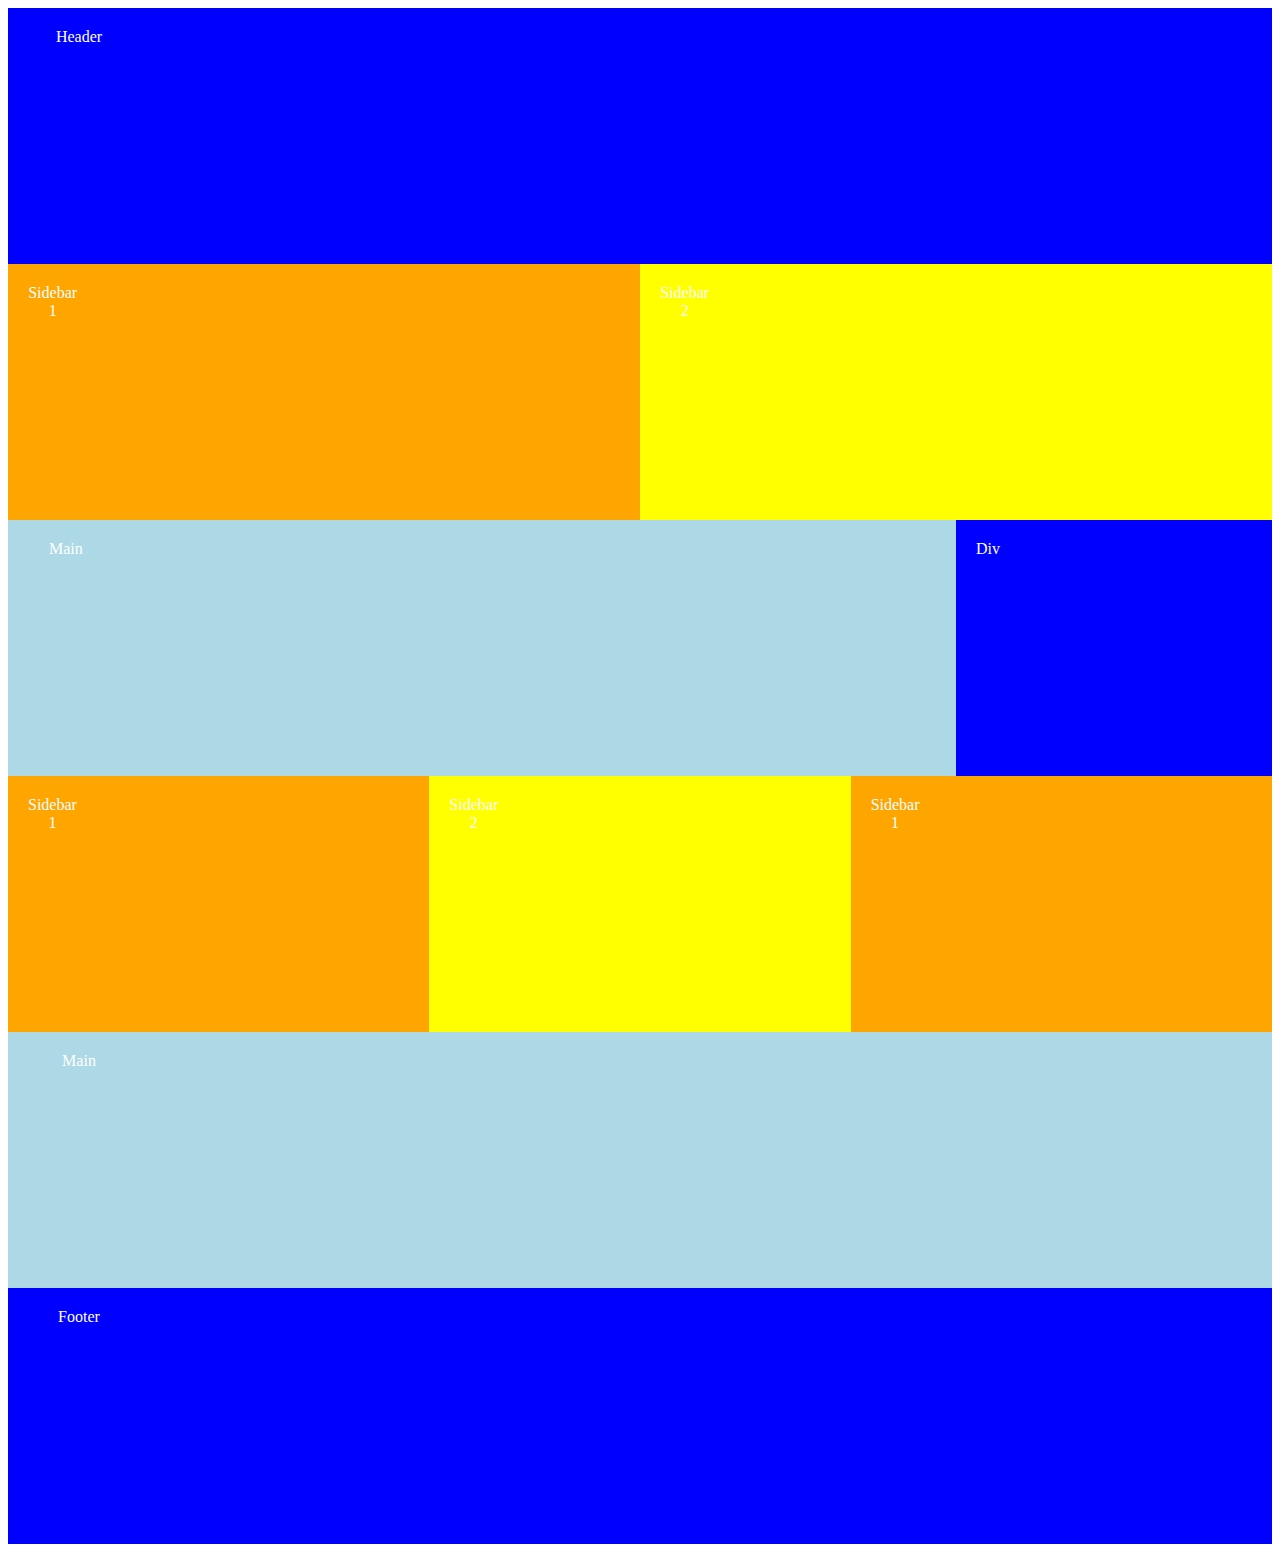
==== EasyWireframe/index.html @ 372cecc2 "a" ====
<!DOCTYPE html>
<html >
<head>
    
    <title>Wireframe</title>
    <link rel="stylesheet" href="css/style.css">
    <meta name="INDEX" content="INDEX,FOLLOW">
    
</head>
<body>
    <div class="parent">
        <div class="div1">Header</div>
        <div class="div2">Sidebar 1</div>
        <div class="div3">Sidebar 2</div>
        <div class="div4">Main</div>
        <div class="div5">Div</div>
        <div class="div6">Sidebar 1</div>
        <div class="div7">Sidebar 2</div>
        <div class="div8">Sidebar 1</div>
        <div class="div9">Main</div>
        <div class="div10">Footer</div>
    </div>
</body>
</html>
---- EasyWireframe/css/style.css ----
body {
  font-family: Garamond, serif;
  color:#ffffff;
  text-align: center;
  font-size: 300 em;
}
.parent {
  display: grid;
  grid-template-columns: repeat(12, 1fr);
  grid-template-rows: repeat(6, 1fr);
  grid-column-gap: 0px;
  grid-row-gap: 0px;
}
.parent > div{
  display: grid;
  grid-template-columns: repeat(12, 1fr);
  grid-template-rows: repeat(6, 1fr);
  grid-column-gap: 0px;
  grid-row-gap: 0px;
  padding: 20px;
} 
  .div1 { 
    grid-area: 1 / 1 / 2 / 13;
    background-color: blue;
  }
  .div2 { 
    grid-area: 2 / 1 / 3 / 7;
    background-color: orange;
  }
  .div3 { 
    grid-area: 2 / 7 / 3 / 13;
    background-color: yellow;
  }
  .div4 { 
    grid-area: 3 / 1 / 4 / 10; 
    background-color: lightblue;
  }
  .div5 { 
    grid-area: 3 / 10 / 4 / 13; 
    background-color: blue;
  }
  .div6 { 
    grid-area: 4 / 1 / 5 / 5; 
    background-color: orange;
  }
  .div7 { 
    grid-area: 4 / 5 / 5 / 9; 
    background-color: yellow; 
  }
  .div8 { 
    grid-area: 4 / 9 / 5 / 13;
    background-color: orange; 
  }
  .div9 { 
    grid-area: 5 / 1 / 6 / 13; 
    background-color: lightblue;
  }
  .div10 { 
    grid-area: 6 / 1 / 7 / 13; 
    background-color: blue;
  }
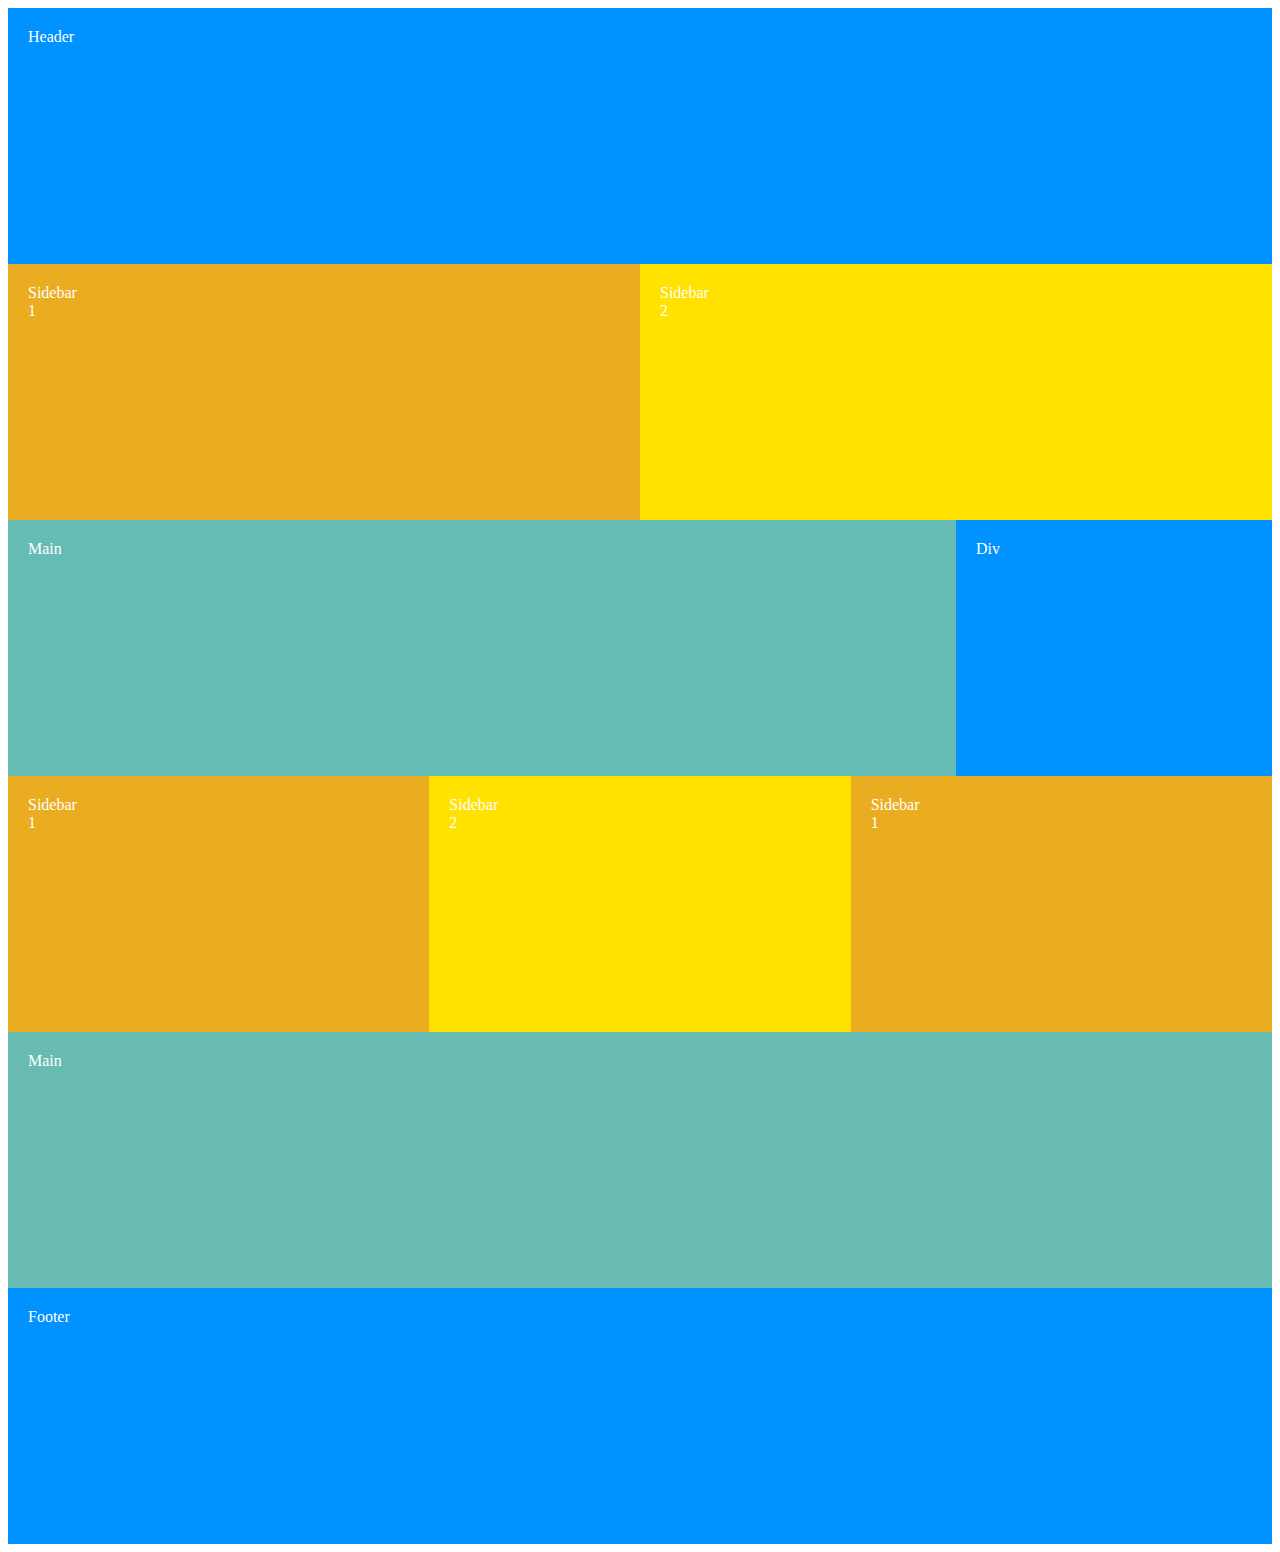
==== commit 7be52781: "a" ====
--- a/EasyWireframe/index.html
+++ b/EasyWireframe/index.html
@@ -2,12 +2,12 @@
 <html >
 <head>
     
-    <title>Wireframe</title>
+    <title>Easy Wireframe</title>
     <link rel="stylesheet" href="css/style.css">
     <meta name="INDEX" content="INDEX,FOLLOW">
     
 </head>
-<body>
+<body>   
     <div class="parent">
         <div class="div1">Header</div>
         <div class="div2">Sidebar 1</div>
--- a/EasyWireframe/css/style.css
+++ b/EasyWireframe/css/style.css
@@ -1,8 +1,8 @@
 body {
   font-family: Garamond, serif;
   color:#ffffff;
-  text-align: center;
-  font-size: 300 em;
+  font-size: 300 px;
+  justify-content: center;
 }
 .parent {
   display: grid;
@@ -18,45 +18,46 @@
   grid-column-gap: 0px;
   grid-row-gap: 0px;
   padding: 20px;
+  justify-content: center;
 } 
   .div1 { 
     grid-area: 1 / 1 / 2 / 13;
-    background-color: blue;
+    background-color: #0092ff;
   }
   .div2 { 
     grid-area: 2 / 1 / 3 / 7;
-    background-color: orange;
+    background-color: #eaad21;
   }
   .div3 { 
     grid-area: 2 / 7 / 3 / 13;
-    background-color: yellow;
+    background-color: #ffe200;
   }
   .div4 { 
     grid-area: 3 / 1 / 4 / 10; 
-    background-color: lightblue;
+    background-color: #65bcb4;
   }
   .div5 { 
     grid-area: 3 / 10 / 4 / 13; 
-    background-color: blue;
+    background-color: #0092ff;
   }
   .div6 { 
     grid-area: 4 / 1 / 5 / 5; 
-    background-color: orange;
+    background-color: #eaad21;
   }
   .div7 { 
     grid-area: 4 / 5 / 5 / 9; 
-    background-color: yellow; 
+    background-color: #ffe200; 
   }
   .div8 { 
     grid-area: 4 / 9 / 5 / 13;
-    background-color: orange; 
+    background-color: #eaad21; 
   }
   .div9 { 
     grid-area: 5 / 1 / 6 / 13; 
-    background-color: lightblue;
+    background-color: #67bbb2;
   }
   .div10 { 
     grid-area: 6 / 1 / 7 / 13; 
-    background-color: blue;
+    background-color: #0092ff;
   }
 
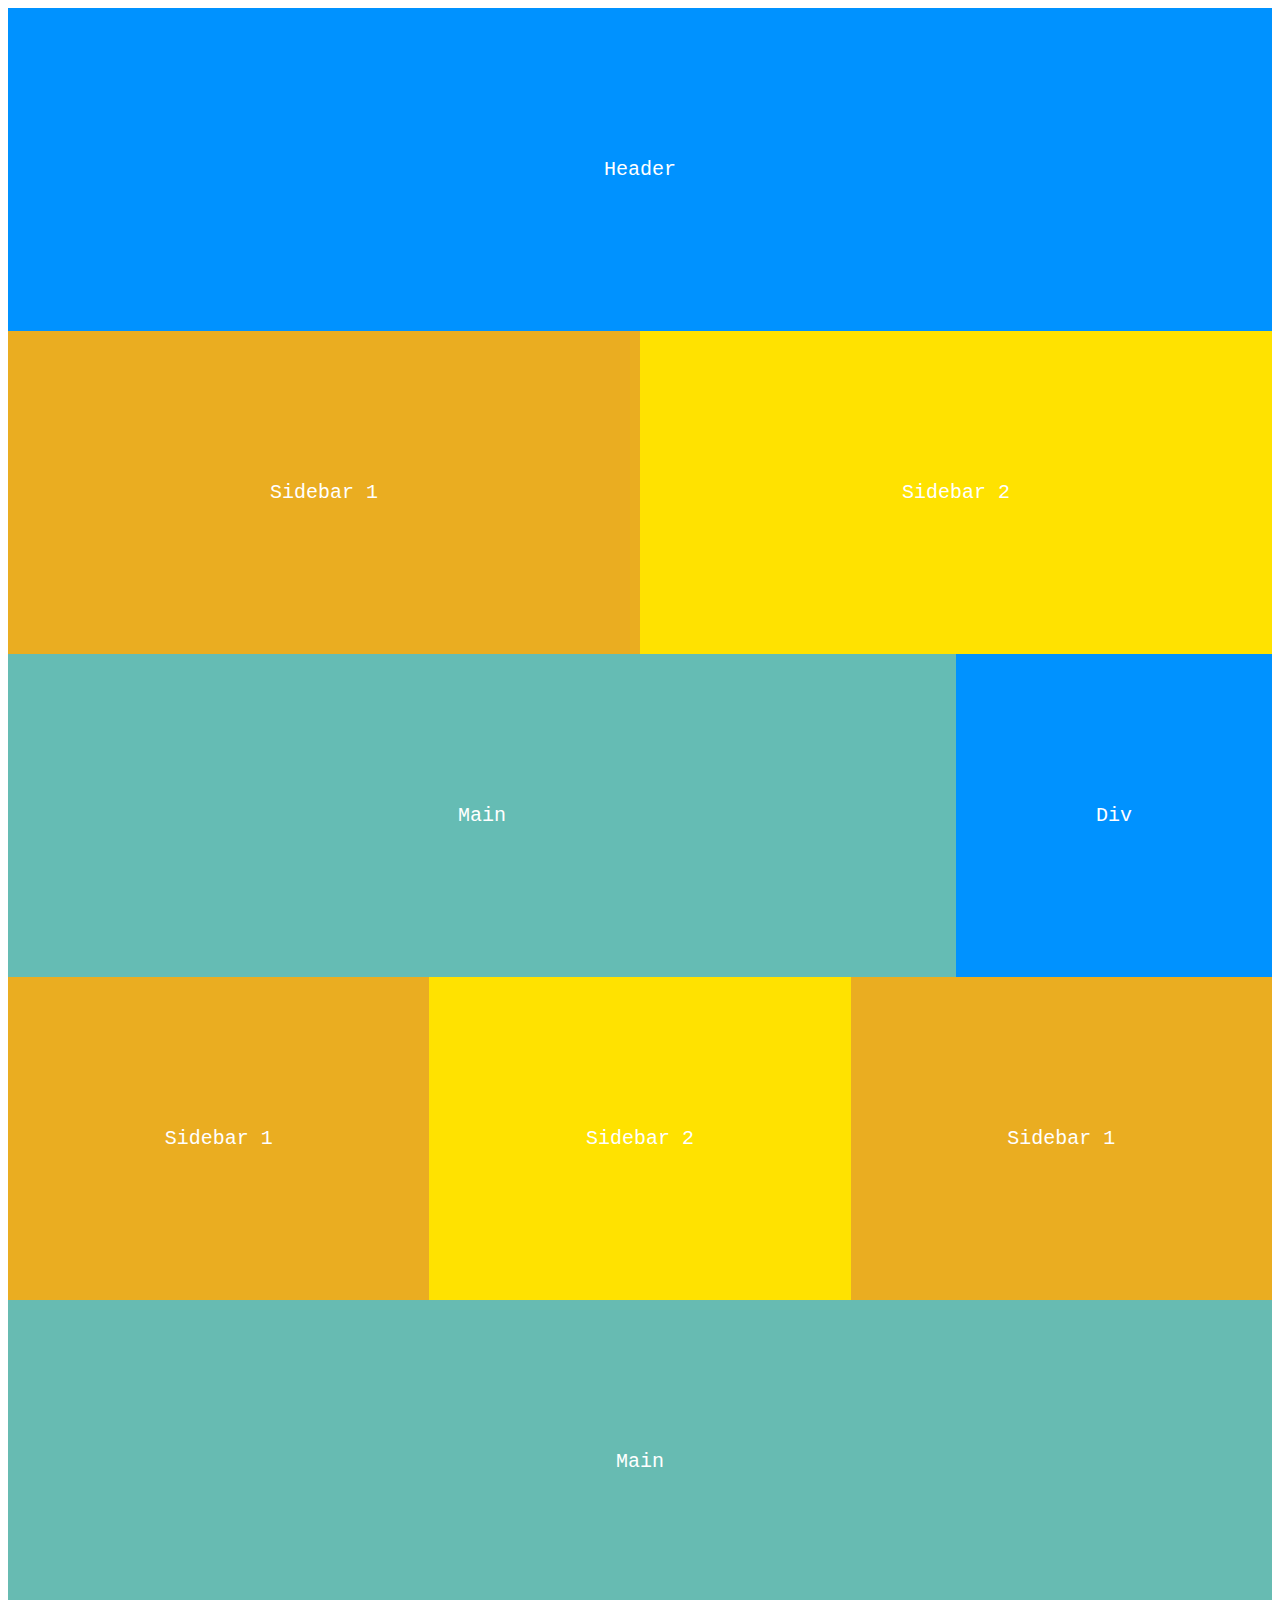
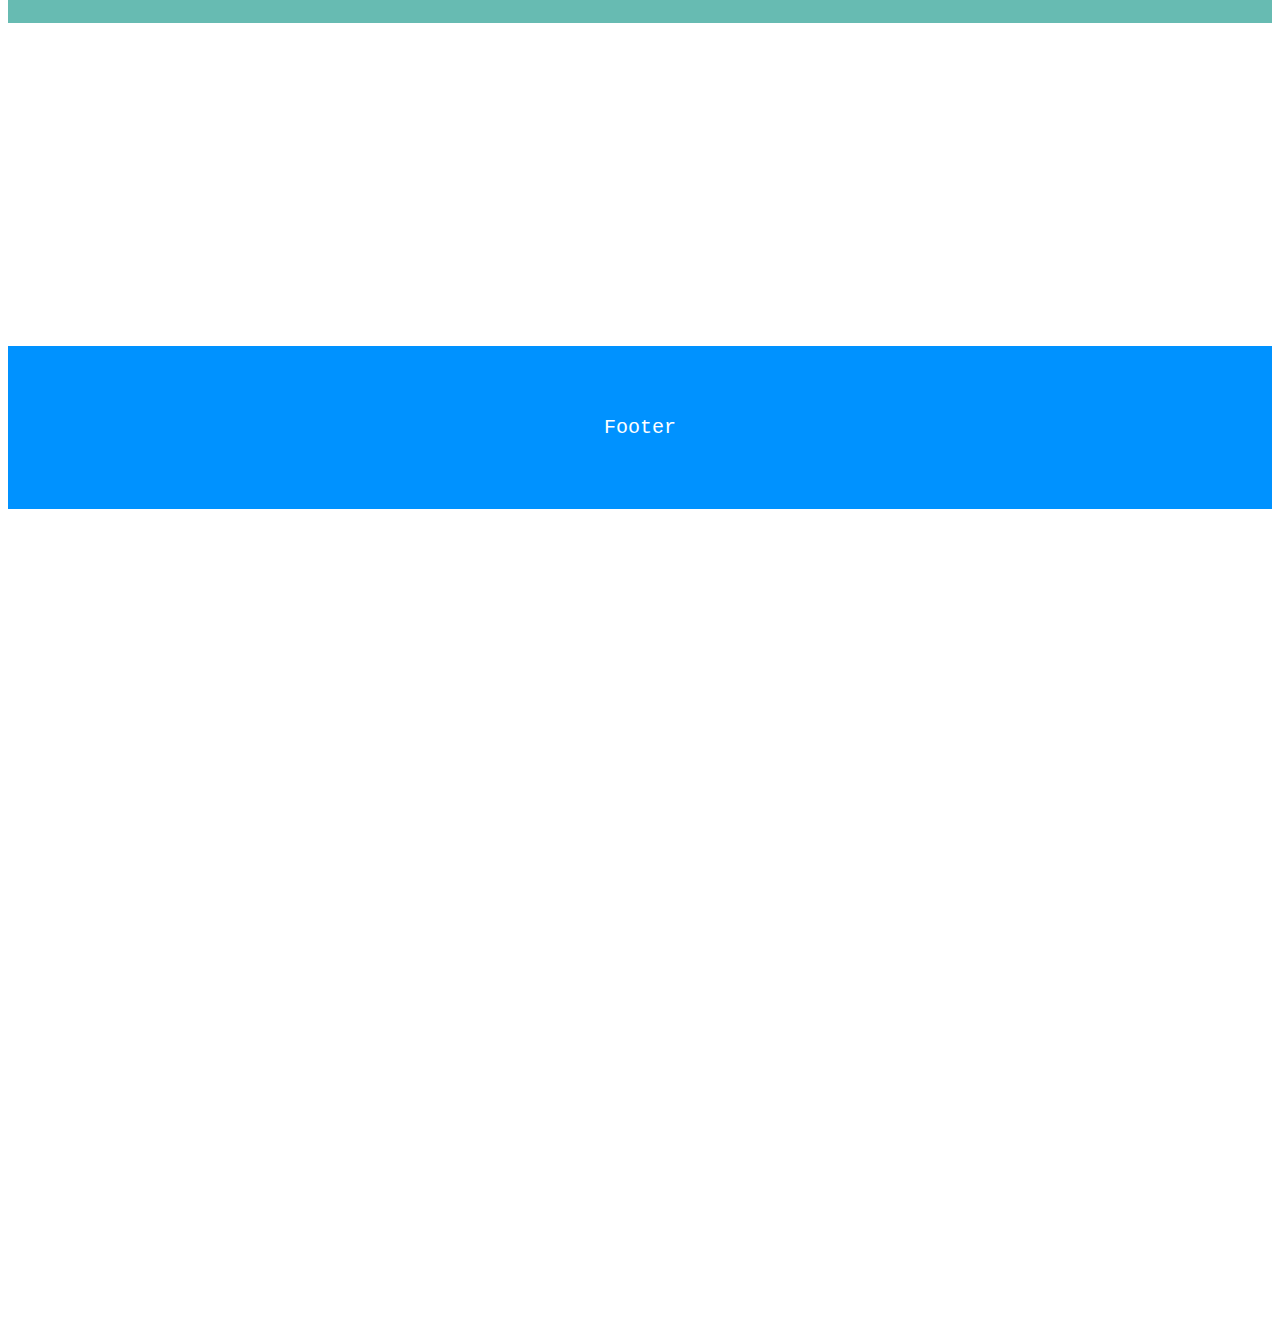
==== commit 2c94f7bf: "a" ====
--- a/EasyWireframe/index.html
+++ b/EasyWireframe/index.html
@@ -18,6 +18,8 @@
         <div class="div7">Sidebar 2</div>
         <div class="div8">Sidebar 1</div>
         <div class="div9">Main</div>
+    </div>
+    <div class="footer">
         <div class="div10">Footer</div>
     </div>
 </body>
--- a/EasyWireframe/css/style.css
+++ b/EasyWireframe/css/style.css
@@ -1,23 +1,29 @@
 body {
-  font-family: Garamond, serif;
+  font-family: Courier;
   color:#ffffff;
-  font-size: 300 px;
+  font-size: 20px;
   justify-content: center;
 }
 .parent {
   display: grid;
   grid-template-columns: repeat(12, 1fr);
   grid-template-rows: repeat(6, 1fr);
-  grid-column-gap: 0px;
-  grid-row-gap: 0px;
+  
 }
 .parent > div{
   display: grid;
-  grid-template-columns: repeat(12, 1fr);
+  padding: 150px;
+  justify-content: center;
+} 
+.footer {
+  display: grid;
+  grid-template-columns: 1fr;
   grid-template-rows: repeat(6, 1fr);
-  grid-column-gap: 0px;
-  grid-row-gap: 0px;
-  padding: 20px;
+  
+}
+.footer > div{
+  display: grid;
+  padding: 70px;
   justify-content: center;
 } 
   .div1 { 
@@ -57,7 +63,7 @@
     background-color: #67bbb2;
   }
   .div10 { 
-    grid-area: 6 / 1 / 7 / 13; 
+    grid-area: 1; 
     background-color: #0092ff;
   }
 
